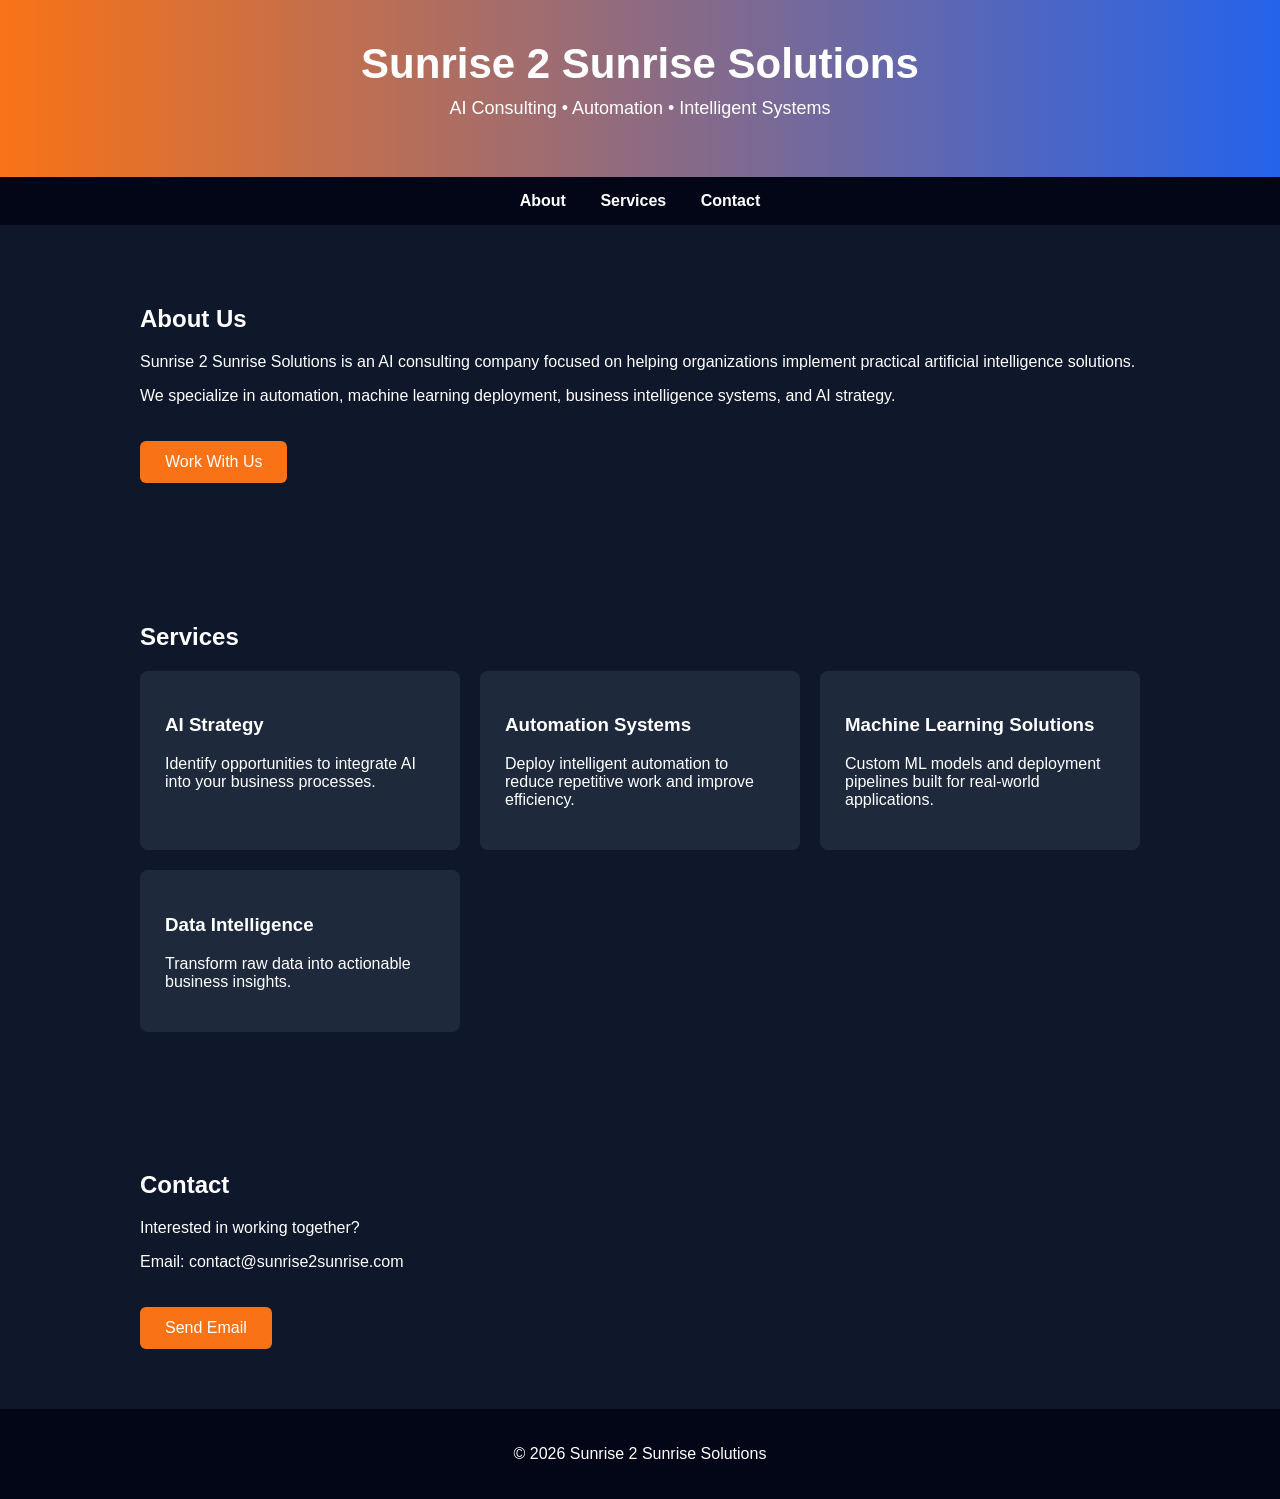
==== index.html @ 9f4eef7d "Create index.html for Sunrise 2 Sunrise Solutions This HTML file serves as the main structure for th" ====
<!DOCTYPE html>
<html lang="en">
<head>
<meta charset="UTF-8">
<title>Sunrise 2 Sunrise Solutions</title>
<meta name="viewport" content="width=device-width, initial-scale=1">

<style>

body{
    font-family: Arial, Helvetica, sans-serif;
    margin:0;
    background:#0f172a;
    color:white;
}

header{
    background:linear-gradient(90deg,#f97316,#2563eb);
    padding:40px;
    text-align:center;
}

h1{
    font-size:42px;
    margin:0;
}

.tagline{
    font-size:18px;
    margin-top:10px;
}

nav{
    text-align:center;
    padding:15px;
    background:#020617;
}

nav a{
    color:white;
    margin:15px;
    text-decoration:none;
    font-weight:bold;
}

section{
    padding:60px 20px;
    max-width:1000px;
    margin:auto;
}

.services{
    display:grid;
    grid-template-columns:repeat(auto-fit,minmax(250px,1fr));
    gap:20px;
}

.card{
    background:#1e293b;
    padding:25px;
    border-radius:8px;
}

footer{
    text-align:center;
    padding:20px;
    background:#020617;
}

.button{
    display:inline-block;
    padding:12px 25px;
    background:#f97316;
    color:white;
    text-decoration:none;
    border-radius:6px;
    margin-top:20px;
}

</style>
</head>

<body>

<header>
<h1>Sunrise 2 Sunrise Solutions</h1>
<p class="tagline">AI Consulting • Automation • Intelligent Systems</p>
</header>

<nav>
<a href="#about">About</a>
<a href="#services">Services</a>
<a href="#contact">Contact</a>
</nav>

<section id="about">

<h2>About Us</h2>

<p>
Sunrise 2 Sunrise Solutions is an AI consulting company focused on helping
organizations implement practical artificial intelligence solutions.
</p>

<p>
We specialize in automation, machine learning deployment, business
intelligence systems, and AI strategy.
</p>

<a class="button" href="#contact">Work With Us</a>

</section>

<section id="services">

<h2>Services</h2>

<div class="services">

<div class="card">
<h3>AI Strategy</h3>
<p>
Identify opportunities to integrate AI into your business processes.
</p>
</div>

<div class="card">
<h3>Automation Systems</h3>
<p>
Deploy intelligent automation to reduce repetitive work and improve efficiency.
</p>
</div>

<div class="card">
<h3>Machine Learning Solutions</h3>
<p>
Custom ML models and deployment pipelines built for real-world applications.
</p>
</div>

<div class="card">
<h3>Data Intelligence</h3>
<p>
Transform raw data into actionable business insights.
</p>
</div>

</div>

</section>

<section id="contact">

<h2>Contact</h2>

<p>
Interested in working together?
</p>

<p>
Email: contact@sunrise2sunrise.com
</p>

<a class="button" href="mailto:contact@sunrise2sunrise.com">
Send Email
</a>

</section>

<footer>

<p>
© 2026 Sunrise 2 Sunrise Solutions
</p>

</footer>

</body>
</html>
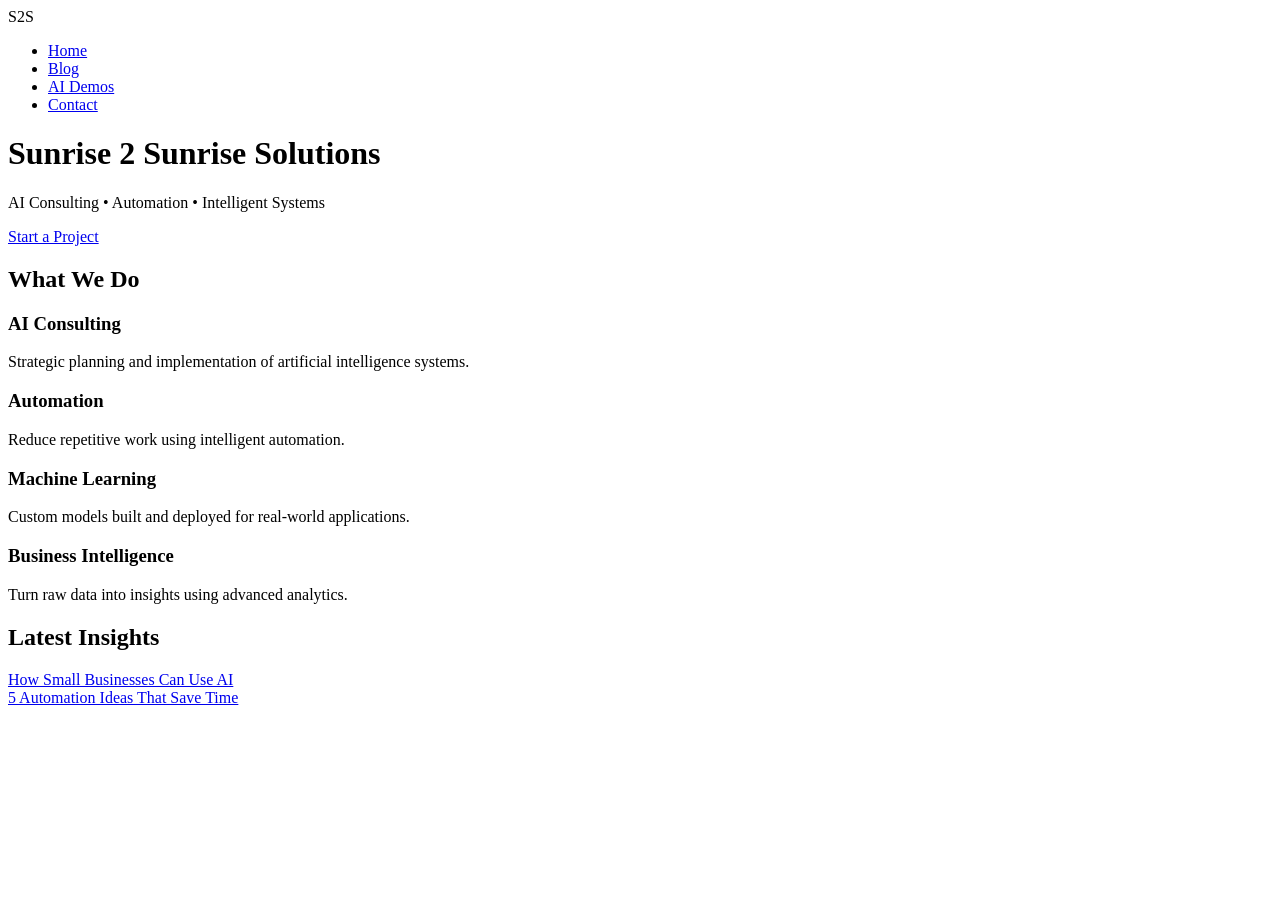
==== commit 2e89d761: "Refactor HTML structure and update content" ====
--- a/index.html
+++ b/index.html
@@ -5,175 +5,79 @@
 <title>Sunrise 2 Sunrise Solutions</title>
 <meta name="viewport" content="width=device-width, initial-scale=1">
 
-<style>
+<link rel="stylesheet" href="style.css">
 
-body{
-    font-family: Arial, Helvetica, sans-serif;
-    margin:0;
-    background:#0f172a;
-    color:white;
-}
-
-header{
-    background:linear-gradient(90deg,#f97316,#2563eb);
-    padding:40px;
-    text-align:center;
-}
-
-h1{
-    font-size:42px;
-    margin:0;
-}
-
-.tagline{
-    font-size:18px;
-    margin-top:10px;
-}
-
-nav{
-    text-align:center;
-    padding:15px;
-    background:#020617;
-}
-
-nav a{
-    color:white;
-    margin:15px;
-    text-decoration:none;
-    font-weight:bold;
-}
-
-section{
-    padding:60px 20px;
-    max-width:1000px;
-    margin:auto;
-}
-
-.services{
-    display:grid;
-    grid-template-columns:repeat(auto-fit,minmax(250px,1fr));
-    gap:20px;
-}
-
-.card{
-    background:#1e293b;
-    padding:25px;
-    border-radius:8px;
-}
-
-footer{
-    text-align:center;
-    padding:20px;
-    background:#020617;
-}
-
-.button{
-    display:inline-block;
-    padding:12px 25px;
-    background:#f97316;
-    color:white;
-    text-decoration:none;
-    border-radius:6px;
-    margin-top:20px;
-}
-
-</style>
 </head>
 
 <body>
 
+<nav>
+
+<div class="logo">S2S</div>
+
+<ul>
+<li><a href="index.html">Home</a></li>
+<li><a href="blog.html">Blog</a></li>
+<li><a href="demos.html">AI Demos</a></li>
+<li><a href="contact.html">Contact</a></li>
+</ul>
+
+</nav>
+
 <header>
+
 <h1>Sunrise 2 Sunrise Solutions</h1>
-<p class="tagline">AI Consulting • Automation • Intelligent Systems</p>
+
+<p>
+AI Consulting • Automation • Intelligent Systems
+</p>
+
+<a class="cta" href="contact.html">Start a Project</a>
+
 </header>
 
-<nav>
-<a href="#about">About</a>
-<a href="#services">Services</a>
-<a href="#contact">Contact</a>
-</nav>
+<section class="services">
 
-<section id="about">
+<h2>What We Do</h2>
 
-<h2>About Us</h2>
-
-<p>
-Sunrise 2 Sunrise Solutions is an AI consulting company focused on helping
-organizations implement practical artificial intelligence solutions.
-</p>
-
-<p>
-We specialize in automation, machine learning deployment, business
-intelligence systems, and AI strategy.
-</p>
-
-<a class="button" href="#contact">Work With Us</a>
-
-</section>
-
-<section id="services">
-
-<h2>Services</h2>
-
-<div class="services">
+<div class="grid">
 
 <div class="card">
-<h3>AI Strategy</h3>
-<p>
-Identify opportunities to integrate AI into your business processes.
-</p>
+<h3>AI Consulting</h3>
+<p>Strategic planning and implementation of artificial intelligence systems.</p>
 </div>
 
 <div class="card">
-<h3>Automation Systems</h3>
-<p>
-Deploy intelligent automation to reduce repetitive work and improve efficiency.
-</p>
+<h3>Automation</h3>
+<p>Reduce repetitive work using intelligent automation.</p>
 </div>
 
 <div class="card">
-<h3>Machine Learning Solutions</h3>
-<p>
-Custom ML models and deployment pipelines built for real-world applications.
-</p>
+<h3>Machine Learning</h3>
+<p>Custom models built and deployed for real-world applications.</p>
 </div>
 
 <div class="card">
-<h3>Data Intelligence</h3>
-<p>
-Transform raw data into actionable business insights.
-</p>
+<h3>Business Intelligence</h3>
+<p>Turn raw data into insights using advanced analytics.</p>
 </div>
 
 </div>
 
 </section>
 
-<section id="contact">
+<section class="blog-preview">
 
-<h2>Contact</h2>
+<h2>Latest Insights</h2>
 
-<p>
-Interested in working together?
-</p>
-
-<p>
-Email: contact@sunrise2sunrise.com
-</p>
-
-<a class="button" href="mailto:contact@sunrise2sunrise.com">
-Send Email
-</a>
+<a href="blog/post1.html">How Small Businesses Can Use AI</a><br>
+<a href="blog/post2.html">5 Automation Ideas That Save Time</a>
 
 </section>
 
-<footer>
+<div id="chatbot"></div>
 
-<p>
-© 2026 Sunrise 2 Sunrise Solutions
-</p>
-
-</footer>
+<script src="chatbot.js"></script>
 
 </body>
 </html>
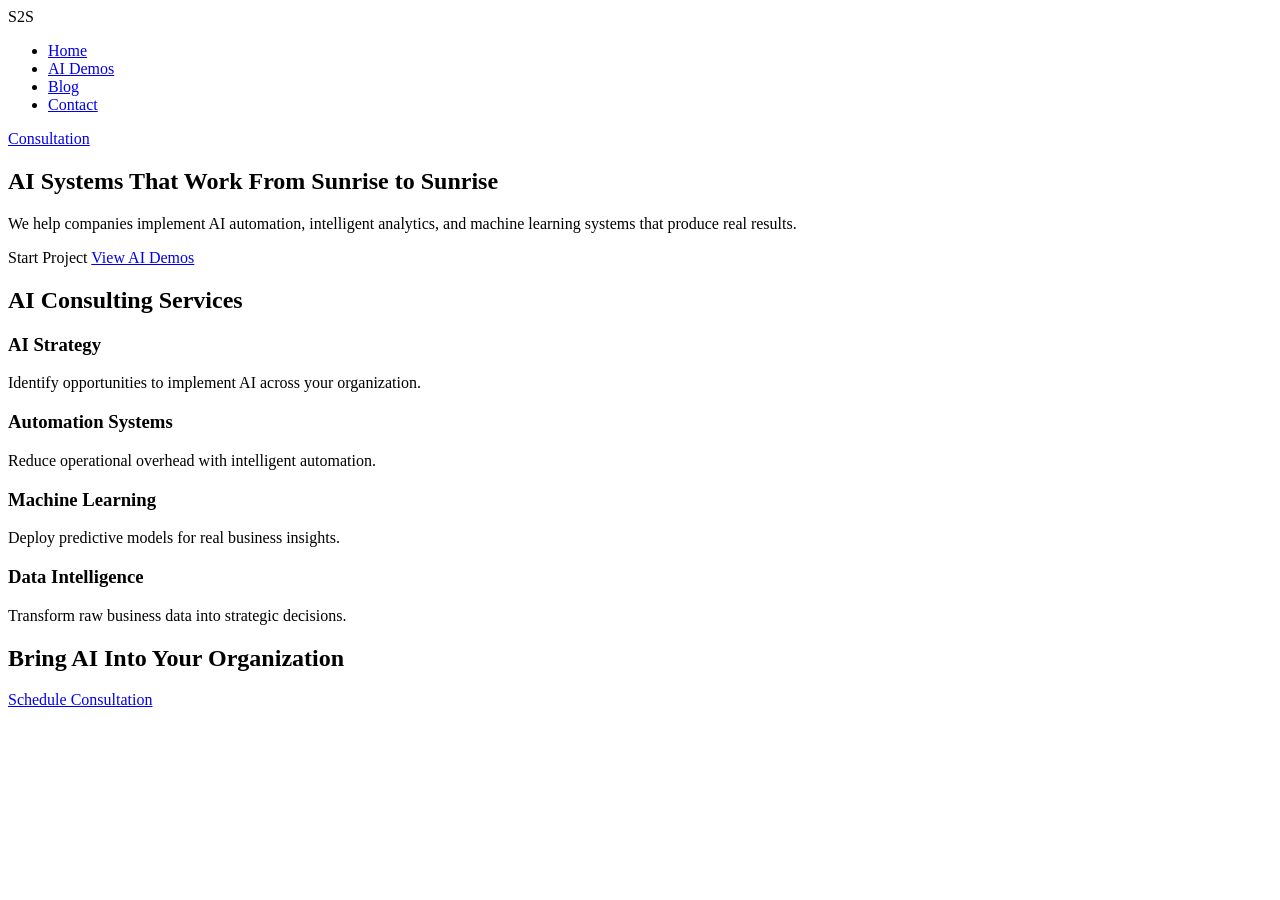
==== commit 16bfd2bd: "Update HTML structure and content for index.html" ====
--- a/index.html
+++ b/index.html
@@ -1,11 +1,16 @@
 <!DOCTYPE html>
 <html lang="en">
+
 <head>
+
 <meta charset="UTF-8">
+<meta name="viewport" content="width=device-width, initial-scale=1.0">
+
 <title>Sunrise 2 Sunrise Solutions</title>
-<meta name="viewport" content="width=device-width, initial-scale=1">
 
-<link rel="stylesheet" href="style.css">
+<link rel="stylesheet" href="css/styles.css">
+
+<link href="https://fonts.googleapis.com/css2?family=Inter:wght@300;400;600;700&display=swap" rel="stylesheet">
 
 </head>
 
@@ -16,69 +21,78 @@
 <div class="logo">S2S</div>
 
 <ul>
-<li><a href="index.html">Home</a></li>
+<li><a href="#">Home</a></li>
+<li><a href="demos.html">AI Demos</a></li>
 <li><a href="blog.html">Blog</a></li>
-<li><a href="demos.html">AI Demos</a></li>
 <li><a href="contact.html">Contact</a></li>
 </ul>
 
+<a class="nav-button" href="contact.html">Consultation</a>
+
 </nav>
 
-<header>
+<section class="hero">
 
-<h1>Sunrise 2 Sunrise Solutions</h1>
+<h1>AI Systems That Work From Sunrise to Sunrise</h1>
 
 <p>
-AI Consulting • Automation • Intelligent Systems
+We help companies implement AI automation, intelligent analytics,
+and machine learning systems that produce real results.
 </p>
 
-<a class="cta" href="contact.html">Start a Project</a>
+<div class="hero-buttons">
 
-</header>
+<a class="primary">Start Project</a>
+
+<a class="secondary" href="demos.html">View AI Demos</a>
+
+</div>
+
+</section>
 
 <section class="services">
 
-<h2>What We Do</h2>
+<h2>AI Consulting Services</h2>
 
 <div class="grid">
 
 <div class="card">
-<h3>AI Consulting</h3>
-<p>Strategic planning and implementation of artificial intelligence systems.</p>
+<h3>AI Strategy</h3>
+<p>Identify opportunities to implement AI across your organization.</p>
 </div>
 
 <div class="card">
-<h3>Automation</h3>
-<p>Reduce repetitive work using intelligent automation.</p>
+<h3>Automation Systems</h3>
+<p>Reduce operational overhead with intelligent automation.</p>
 </div>
 
 <div class="card">
 <h3>Machine Learning</h3>
-<p>Custom models built and deployed for real-world applications.</p>
+<p>Deploy predictive models for real business insights.</p>
 </div>
 
 <div class="card">
-<h3>Business Intelligence</h3>
-<p>Turn raw data into insights using advanced analytics.</p>
+<h3>Data Intelligence</h3>
+<p>Transform raw business data into strategic decisions.</p>
 </div>
 
 </div>
 
 </section>
 
-<section class="blog-preview">
+<section class="cta">
 
-<h2>Latest Insights</h2>
+<h2>Bring AI Into Your Organization</h2>
 
-<a href="blog/post1.html">How Small Businesses Can Use AI</a><br>
-<a href="blog/post2.html">5 Automation Ideas That Save Time</a>
+<a class="primary" href="contact.html">Schedule Consultation</a>
 
 </section>
 
 <div id="chatbot"></div>
 
-<script src="chatbot.js"></script>
+<script src="js/chatbot.js"></script>
+<script src="js/animations.js"></script>
 
 </body>
+
 </html>
-
